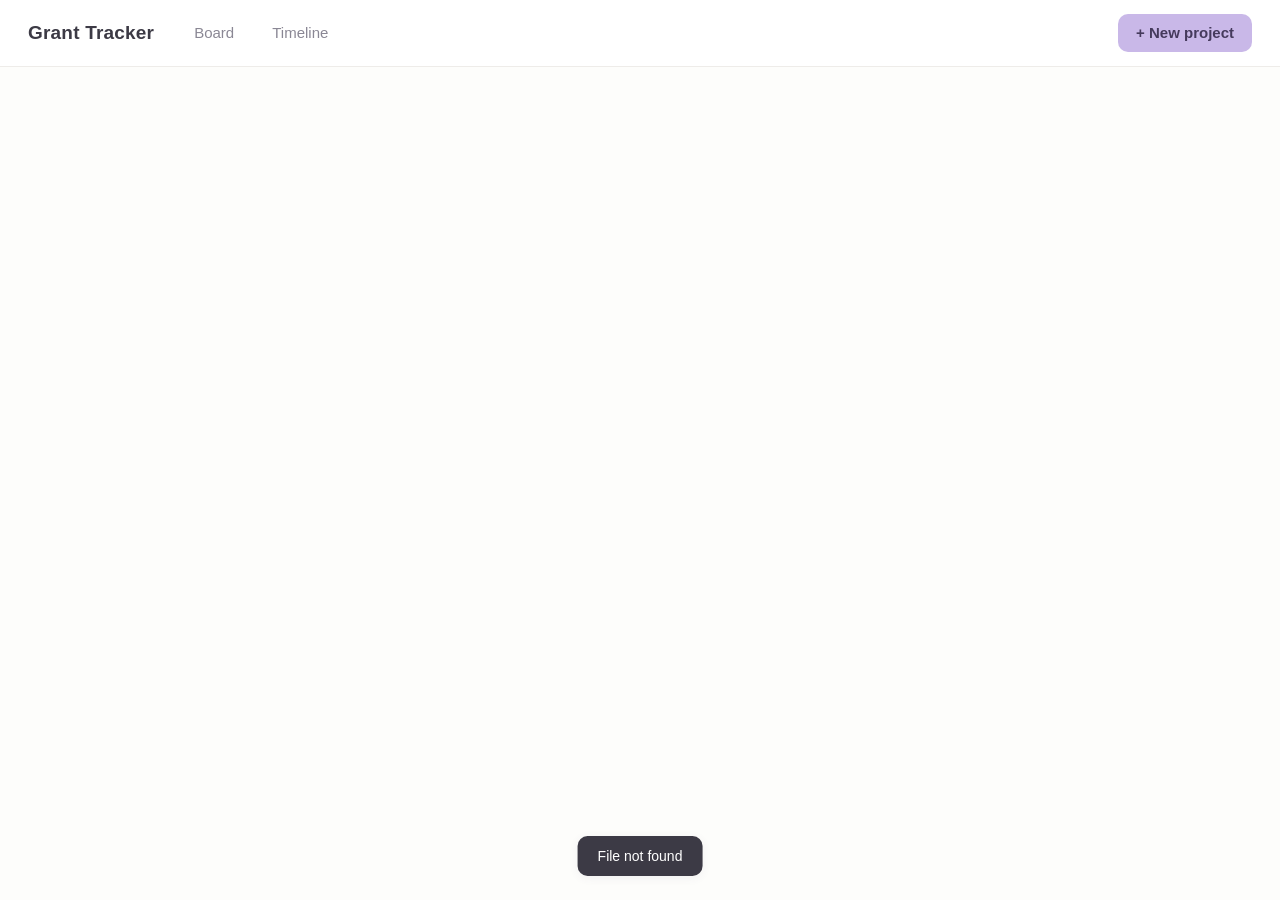
==== templates/index.html @ dd161f20 "Initial commit: local grant-writing work/time tracker Flask + SQLite board with projects, deadline t" ====
<!DOCTYPE html>
<html lang="en">
<head>
  <meta charset="utf-8">
  <meta name="viewport" content="width=device-width, initial-scale=1">
  <title>Grant Tracker</title>
  <link rel="stylesheet" href="/static/style.css">
</head>
<body>
  <header>
    <h1>Grant Tracker</h1>
    <nav>
      <button id="nav-board" class="nav-btn">Board</button>
      <button id="nav-timeline" class="nav-btn">Timeline</button>
    </nav>
    <button id="new-project-btn" class="primary-btn">+ New project</button>
  </header>

  <main>
    <section id="board-view">
      <div id="columns"></div>
    </section>

    <section id="timeline-view" hidden>
      <div class="timeline-nav">
        <button id="week-prev" class="soft-btn">&larr; Previous week</button>
        <span id="week-label"></span>
        <button id="week-next" class="soft-btn">Next week &rarr;</button>
      </div>
      <div id="timeline-grid"></div>
    </section>
  </main>

  <dialog id="modal">
    <div id="modal-content"></div>
  </dialog>

  <div id="toast" hidden></div>

  <script src="/static/board.js" defer></script>
  <script src="/static/timeline.js" defer></script>
</body>
</html>
---- static/style.css ----
:root {
  --page: #fdfdfb;
  --card: #ffffff;
  --ink: #3c3a45;
  --ink-soft: #8a8794;
  --line: #eeece9;
  --shadow: 0 2px 10px rgba(80, 70, 120, 0.07);
  --radius: 14px;
  --overdue-bg: #f6dada;
  --overdue-ink: #a05252;
  --today-bg: #f7ecd0;
  --today-ink: #8f7434;
}

* { box-sizing: border-box; }

body {
  margin: 0;
  background: var(--page);
  color: var(--ink);
  font-family: -apple-system, BlinkMacSystemFont, "Segoe UI", sans-serif;
  font-size: 15px;
  line-height: 1.45;
}

/* ---------- header ---------- */

header {
  display: flex;
  align-items: center;
  gap: 24px;
  padding: 14px 28px;
  background: var(--card);
  border-bottom: 1px solid var(--line);
  position: sticky;
  top: 0;
  z-index: 10;
}

header h1 {
  font-size: 19px;
  font-weight: 600;
  margin: 0;
  letter-spacing: 0.2px;
}

nav { display: flex; gap: 6px; flex: 1; }

button {
  font: inherit;
  color: var(--ink);
  border: none;
  border-radius: 10px;
  cursor: pointer;
  transition: background 0.15s, opacity 0.15s;
}

.nav-btn {
  padding: 7px 16px;
  background: transparent;
  color: var(--ink-soft);
}
.nav-btn:hover { background: #f4f2f7; }
.nav-btn.active { background: #efeaf8; color: var(--ink); font-weight: 600; }

.primary-btn {
  padding: 8px 18px;
  background: #c9b8e8;
  color: #453a5c;
  font-weight: 600;
}
.primary-btn:hover { background: #bda9e3; }

.soft-btn {
  padding: 7px 14px;
  background: #f4f2f7;
  color: var(--ink);
}
.soft-btn:hover { background: #ebe7f2; }
.soft-btn:disabled { opacity: 0.4; cursor: default; }

.danger-btn {
  padding: 8px 18px;
  background: var(--overdue-bg);
  color: var(--overdue-ink);
  font-weight: 600;
}
.danger-btn:hover { background: #f0caca; }

.ghost-btn {
  background: transparent;
  color: var(--ink-soft);
  padding: 4px 8px;
  font-size: 13px;
}
.ghost-btn:hover { background: #f4f2f7; color: var(--ink); }

/* ---------- board ---------- */

#columns {
  display: flex;
  gap: 20px;
  padding: 24px 28px;
  align-items: flex-start;
  overflow-x: auto;
}

.empty-board {
  margin: 80px auto;
  text-align: center;
  color: var(--ink-soft);
  font-size: 16px;
}

.column {
  background: var(--card);
  border-radius: var(--radius);
  box-shadow: var(--shadow);
  flex: 1 1 0;
  min-width: 300px;
  max-width: 420px;
  overflow: hidden;
  transition: opacity 0.25s, filter 0.25s;
}

.column.inactive {
  opacity: 0.45;
  filter: saturate(0.4);
}

.column-accent { height: 6px; }

.column-header {
  display: flex;
  align-items: baseline;
  justify-content: space-between;
  padding: 14px 16px 6px;
}

.column-header h2 {
  margin: 0;
  font-size: 16px;
  font-weight: 600;
  overflow-wrap: anywhere;
}

.column-body { padding: 4px 14px 14px; }

.add-task-btn { width: 100%; margin: 6px 0 10px; text-align: left; }

/* ---------- tasks ---------- */

.task-card {
  background: #faf9f7;
  border: 1px solid var(--line);
  border-radius: 10px;
  padding: 10px 12px;
  margin-bottom: 8px;
}

.task-head {
  display: flex;
  align-items: center;
  gap: 8px;
}

.chevron {
  background: transparent;
  padding: 0 2px;
  color: var(--ink-soft);
  font-size: 12px;
  width: 18px;
  flex-shrink: 0;
}

.task-title {
  flex: 1;
  font-weight: 600;
  font-size: 14px;
  overflow-wrap: anywhere;
}

.chip {
  font-size: 12px;
  padding: 2px 9px;
  border-radius: 99px;
  background: #f1eff4;
  color: var(--ink-soft);
  white-space: nowrap;
  flex-shrink: 0;
}
.chip.overdue { background: var(--overdue-bg); color: var(--overdue-ink); }
.chip.due-today { background: var(--today-bg); color: var(--today-ink); }

.task-actions { display: flex; gap: 2px; flex-shrink: 0; }

.task-todos { margin-top: 8px; padding-left: 6px; }

/* ---------- todos ---------- */

.todo-row {
  display: flex;
  align-items: center;
  gap: 8px;
  padding: 4px 2px;
}

.todo-row input[type="checkbox"] {
  width: 16px;
  height: 16px;
  accent-color: #a68fd6;
  flex-shrink: 0;
}

.todo-text { flex: 1; font-size: 14px; overflow-wrap: anywhere; }

.todo-row.checked .todo-text {
  text-decoration: line-through;
  opacity: 0.55;
}

.pri {
  font-size: 11px;
  font-weight: 700;
  width: 20px;
  height: 20px;
  line-height: 20px;
  text-align: center;
  border-radius: 99px;
  flex-shrink: 0;
}
.pri-1 { background: var(--overdue-bg); color: var(--overdue-ink); }
.pri-2 { background: var(--today-bg); color: var(--today-ink); }
.pri-3 { background: #e4e9e2; color: #6a7a66; }

/* ---------- aggregated section ---------- */

.agg-section {
  border-top: 1px solid var(--line);
  margin-top: 12px;
  padding-top: 10px;
}

.agg-header {
  display: flex;
  align-items: center;
  justify-content: space-between;
  margin-bottom: 4px;
}

.agg-header h3 {
  margin: 0;
  font-size: 12px;
  font-weight: 600;
  text-transform: uppercase;
  letter-spacing: 0.6px;
  color: var(--ink-soft);
}

.agg-task-hint {
  font-size: 12px;
  color: var(--ink-soft);
  margin-left: 4px;
}

.muted { color: var(--ink-soft); font-size: 13px; font-style: italic; }

/* ---------- clock footer ---------- */

.clock-footer {
  border-top: 1px solid var(--line);
  margin-top: 12px;
  padding-top: 12px;
  display: flex;
  align-items: center;
  justify-content: center;
  gap: 12px;
}

.clock-in-btn {
  width: 100%;
  padding: 10px;
  font-weight: 600;
  border-radius: 10px;
}
.clock-in-btn:disabled { opacity: 0.5; cursor: default; }

.timer {
  font-variant-numeric: tabular-nums;
  font-size: 22px;
  font-weight: 600;
  letter-spacing: 1px;
}

.clock-out-btn {
  padding: 9px 18px;
  background: var(--ink);
  color: #fff;
  font-weight: 600;
}
.clock-out-btn:hover { background: #55525f; }

/* ---------- dialog ---------- */

dialog {
  border: none;
  border-radius: 16px;
  box-shadow: 0 12px 40px rgba(60, 50, 90, 0.18);
  padding: 24px;
  min-width: 340px;
  max-width: 440px;
  color: var(--ink);
}
dialog::backdrop { background: rgba(60, 55, 75, 0.25); }

dialog h3 { margin: 0 0 14px; font-size: 17px; }
dialog p { margin: 0 0 16px; }

dialog label {
  display: block;
  font-size: 13px;
  font-weight: 600;
  color: var(--ink-soft);
  margin: 12px 0 4px;
}

dialog input, dialog select, dialog textarea {
  width: 100%;
  font: inherit;
  color: var(--ink);
  padding: 8px 10px;
  border: 1px solid var(--line);
  border-radius: 8px;
  background: #fbfaf9;
}
dialog textarea { min-height: 80px; resize: vertical; }
dialog input:focus, dialog select:focus, dialog textarea:focus {
  outline: 2px solid #d8cdee;
  border-color: transparent;
}

.dialog-actions {
  display: flex;
  justify-content: flex-end;
  gap: 8px;
  margin-top: 20px;
}
.dialog-actions .spacer { flex: 1; }

/* ---------- timeline ---------- */

#timeline-view { padding: 24px 28px; }

.timeline-nav {
  display: flex;
  align-items: center;
  justify-content: center;
  gap: 18px;
  margin-bottom: 18px;
}

#week-label { font-weight: 600; min-width: 220px; text-align: center; }

#timeline-grid {
  background: var(--card);
  border-radius: var(--radius);
  box-shadow: var(--shadow);
  padding: 18px 20px;
}

.tl-ruler {
  display: flex;
  margin-left: 110px;
  color: var(--ink-soft);
  font-size: 11px;
  margin-bottom: 6px;
}
.tl-ruler span { flex: 1; }

.tl-row {
  display: flex;
  align-items: center;
  margin-bottom: 6px;
}

.tl-day-label {
  width: 110px;
  flex-shrink: 0;
  font-size: 13px;
  color: var(--ink-soft);
}
.tl-row.today .tl-day-label { color: var(--ink); font-weight: 600; }

.tl-track {
  position: relative;
  flex: 1;
  height: 30px;
  border-radius: 6px;
  background:
    repeating-linear-gradient(
      to right,
      var(--line) 0, var(--line) 1px,
      transparent 1px, transparent calc(100% / 8)
    ),
    #fbfaf9;
}
.tl-row.today .tl-track { background-color: #f7f4fc; }

.tl-bar {
  position: absolute;
  top: 4px;
  height: 22px;
  min-width: 6px;
  border-radius: 6px;
  cursor: pointer;
  box-shadow: 0 1px 4px rgba(70, 60, 100, 0.18);
  transition: transform 0.1s;
}
.tl-bar:hover { transform: scaleY(1.12); }

.tl-empty {
  text-align: center;
  color: var(--ink-soft);
  padding: 30px 0 10px;
  font-style: italic;
}

/* session popup */

.session-head { display: flex; align-items: center; gap: 10px; margin-bottom: 8px; }
.session-dot { width: 14px; height: 14px; border-radius: 99px; flex-shrink: 0; }
.session-times { color: var(--ink-soft); font-size: 14px; margin-bottom: 12px; }
.session-desc { margin-bottom: 12px; }
.session-todos { margin: 0; padding-left: 20px; }
.session-todos li { margin-bottom: 4px; font-size: 14px; }
.session-todos .task-ref { color: var(--ink-soft); }

/* ---------- toast ---------- */

#toast {
  position: fixed;
  bottom: 24px;
  left: 50%;
  transform: translateX(-50%);
  background: var(--ink);
  color: #fff;
  padding: 10px 20px;
  border-radius: 10px;
  box-shadow: var(--shadow);
  font-size: 14px;
  z-index: 50;
}
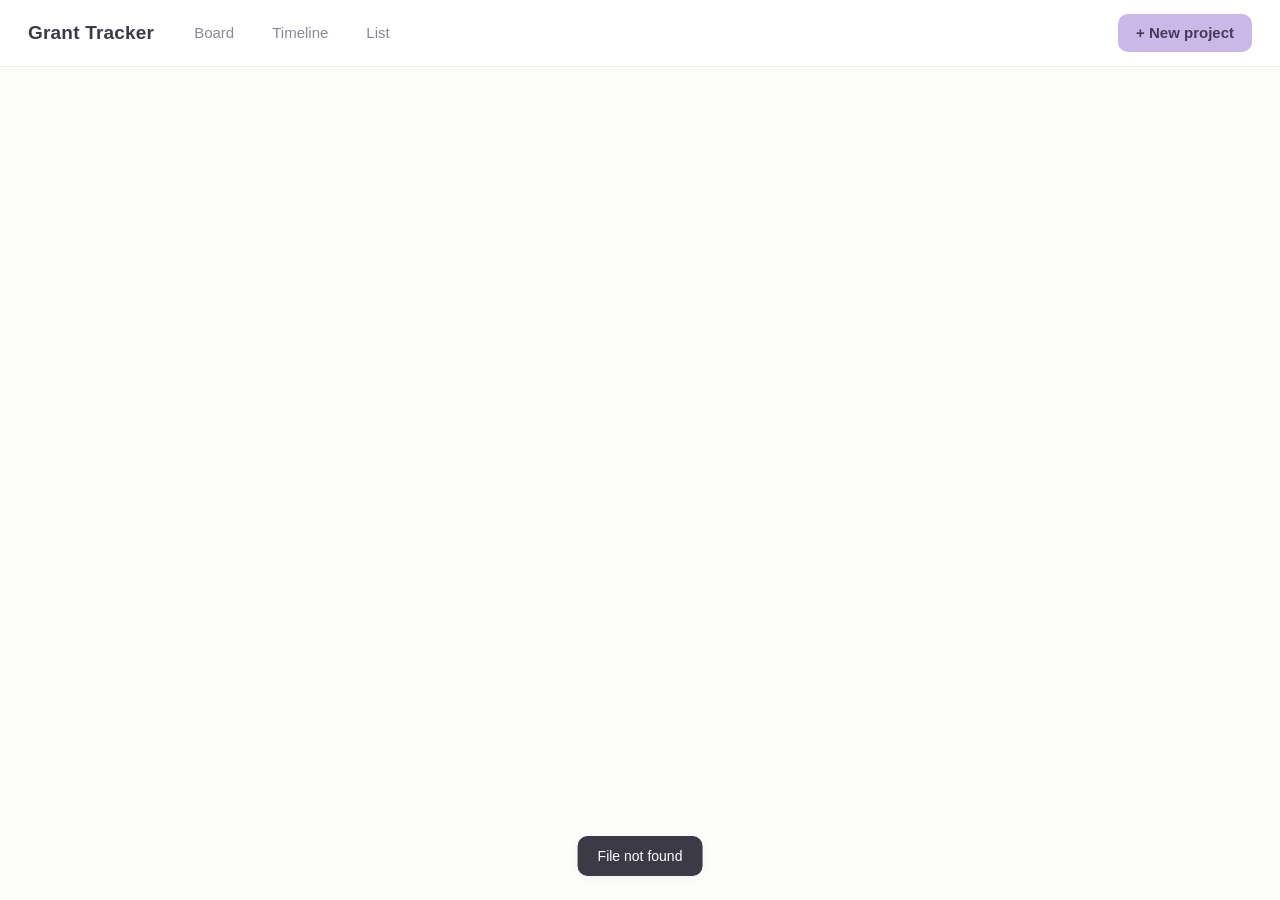
==== commit 6b7f55e6: "Add hourly rates, week totals, grant tracking fields, List tab, PDF export - Projects: optional hour" ====
--- a/templates/index.html
+++ b/templates/index.html
@@ -12,6 +12,7 @@
     <nav>
       <button id="nav-board" class="nav-btn">Board</button>
       <button id="nav-timeline" class="nav-btn">Timeline</button>
+      <button id="nav-list" class="nav-btn">List</button>
     </nav>
     <button id="new-project-btn" class="primary-btn">+ New project</button>
   </header>
@@ -29,6 +30,20 @@
       </div>
       <div id="timeline-grid"></div>
     </section>
+
+    <section id="list-view" hidden>
+      <div class="list-controls">
+        <label class="list-project-label">Project
+          <select id="list-project"></select>
+        </label>
+        <span class="list-export">
+          <label for="export-since">Export grants submitted since</label>
+          <input type="date" id="export-since">
+          <button id="export-pdf" class="soft-btn">Export PDF</button>
+        </span>
+      </div>
+      <div id="list-table"></div>
+    </section>
   </main>
 
   <dialog id="modal">
@@ -39,5 +54,6 @@
 
   <script src="/static/board.js" defer></script>
   <script src="/static/timeline.js" defer></script>
+  <script src="/static/list.js" defer></script>
 </body>
 </html>
--- a/static/style.css
+++ b/static/style.css
@@ -137,6 +137,8 @@
   padding: 14px 16px 6px;
 }
 
+.col-actions { display: flex; gap: 2px; flex-shrink: 0; }
+
 .column-header h2 {
   margin: 0;
   font-size: 16px;
@@ -418,6 +420,53 @@
 }
 .tl-bar:hover { transform: scaleY(1.12); }
 
+.tl-summary {
+  border-top: 1px solid var(--line);
+  margin-top: 16px;
+  padding-top: 12px;
+  max-width: 480px;
+}
+
+.tl-summary h3 {
+  margin: 0 0 6px;
+  font-size: 12px;
+  font-weight: 600;
+  text-transform: uppercase;
+  letter-spacing: 0.6px;
+  color: var(--ink-soft);
+}
+
+.tl-sum-row {
+  display: flex;
+  align-items: center;
+  gap: 10px;
+  padding: 3px 0;
+  font-size: 14px;
+}
+
+.tl-sum-name { flex: 1; overflow-wrap: anywhere; }
+
+.tl-sum-hours {
+  min-width: 72px;
+  text-align: right;
+  font-weight: 600;
+  font-variant-numeric: tabular-nums;
+}
+
+.tl-earned {
+  min-width: 64px;
+  text-align: right;
+  color: var(--ink-soft);
+  font-size: 13px;
+  font-variant-numeric: tabular-nums;
+}
+
+.tl-sum-row.total {
+  border-top: 1px solid var(--line);
+  margin-top: 4px;
+  padding-top: 7px;
+}
+
 .tl-empty {
   text-align: center;
   color: var(--ink-soft);
@@ -434,6 +483,92 @@
 .session-todos { margin: 0; padding-left: 20px; }
 .session-todos li { margin-bottom: 4px; font-size: 14px; }
 .session-todos .task-ref { color: var(--ink-soft); }
+
+/* ---------- list view ---------- */
+
+#list-view { padding: 24px 28px; }
+
+.list-controls {
+  display: flex;
+  align-items: center;
+  justify-content: space-between;
+  flex-wrap: wrap;
+  gap: 14px;
+  margin-bottom: 18px;
+}
+
+.list-controls label {
+  font-size: 13px;
+  font-weight: 600;
+  color: var(--ink-soft);
+}
+
+.list-controls select, .list-controls input[type="date"] {
+  font: inherit;
+  color: var(--ink);
+  padding: 7px 10px;
+  border: 1px solid var(--line);
+  border-radius: 8px;
+  background: var(--card);
+  margin-left: 6px;
+}
+
+.list-export {
+  display: flex;
+  align-items: center;
+  gap: 8px;
+}
+
+.list-card {
+  background: var(--card);
+  border-radius: var(--radius);
+  box-shadow: var(--shadow);
+  padding: 6px 20px 14px;
+  overflow-x: auto;
+}
+
+.grant-table {
+  border-collapse: collapse;
+  width: 100%;
+  font-size: 14px;
+}
+
+.grant-table th {
+  text-align: left;
+  font-size: 11px;
+  font-weight: 600;
+  text-transform: uppercase;
+  letter-spacing: 0.6px;
+  color: var(--ink-soft);
+  border-bottom: 1px solid var(--line);
+  padding: 12px 14px 8px 0;
+  white-space: nowrap;
+}
+
+.grant-table td {
+  border-bottom: 1px solid var(--line);
+  padding: 10px 14px 10px 0;
+  vertical-align: top;
+}
+
+.grant-table tr:last-child td { border-bottom: none; }
+
+.grant-table th.num, .grant-table td.num {
+  text-align: right;
+  white-space: nowrap;
+  font-variant-numeric: tabular-nums;
+}
+
+.foa-cell { max-width: 380px; color: #5d5a68; }
+
+.type-tag {
+  font-size: 11px;
+  background: #f1eff4;
+  color: var(--ink-soft);
+  border-radius: 99px;
+  padding: 1px 8px;
+  vertical-align: middle;
+}
 
 /* ---------- toast ---------- */
 
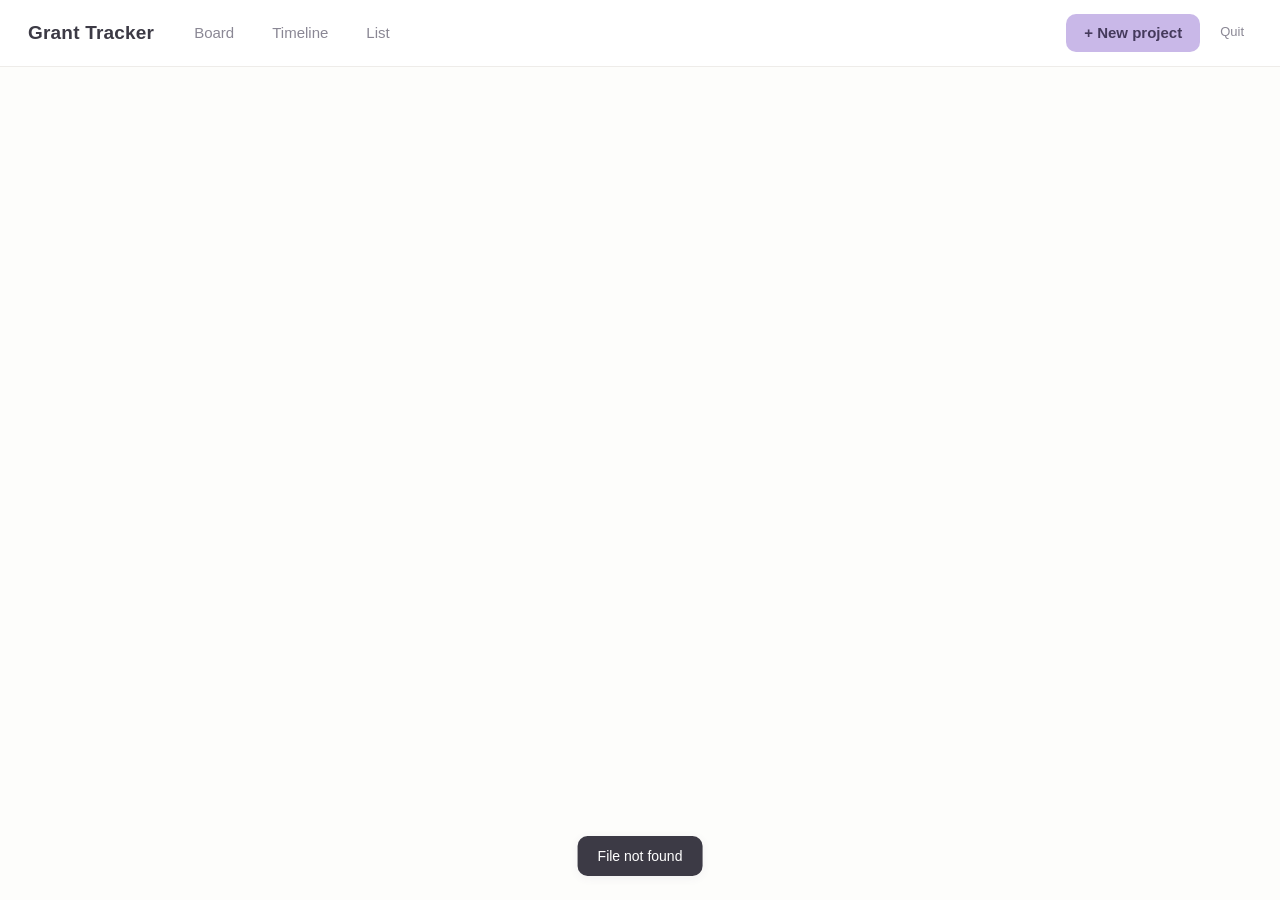
==== commit 67475283: "updates" ====
--- a/templates/index.html
+++ b/templates/index.html
@@ -15,6 +15,7 @@
       <button id="nav-list" class="nav-btn">List</button>
     </nav>
     <button id="new-project-btn" class="primary-btn">+ New project</button>
+    <button id="quit-btn" class="ghost-btn" title="Stop Grant Tracker on this computer">Quit</button>
   </header>
 
   <main>
@@ -24,9 +25,16 @@
 
     <section id="timeline-view" hidden>
       <div class="timeline-nav">
-        <button id="week-prev" class="soft-btn">&larr; Previous week</button>
-        <span id="week-label"></span>
-        <button id="week-next" class="soft-btn">Next week &rarr;</button>
+        <span class="tl-nav-side"></span>
+        <span class="tl-week-nav">
+          <button id="week-prev" class="soft-btn">&larr; Previous week</button>
+          <span id="week-label"></span>
+          <button id="week-next" class="soft-btn">Next week &rarr;</button>
+        </span>
+        <span class="tl-nav-side right">
+          <button id="session-add" class="soft-btn">+ Add session</button>
+          <button id="hours-export" class="soft-btn">Export hours</button>
+        </span>
       </div>
       <div id="timeline-grid"></div>
     </section>
--- a/static/style.css
+++ b/static/style.css
@@ -46,6 +46,8 @@
 
 nav { display: flex; gap: 6px; flex: 1; }
 
+#quit-btn { margin-left: -12px; }
+
 button {
   font: inherit;
   color: var(--ink);
@@ -349,16 +351,43 @@
 }
 .dialog-actions .spacer { flex: 1; }
 
+dialog label.check-row {
+  display: flex;
+  align-items: center;
+  gap: 8px;
+  font-weight: 500;
+  color: var(--ink);
+  margin-top: 14px;
+}
+dialog label.check-row input { width: 16px; height: 16px; accent-color: #a68fd6; }
+
 /* ---------- timeline ---------- */
 
 #timeline-view { padding: 24px 28px; }
 
 .timeline-nav {
+  display: grid;
+  grid-template-columns: 1fr auto 1fr;
+  align-items: center;
+  margin-bottom: 18px;
+}
+
+.tl-week-nav {
   display: flex;
   align-items: center;
   justify-content: center;
   gap: 18px;
-  margin-bottom: 18px;
+}
+
+.tl-nav-side.right {
+  display: flex;
+  justify-content: flex-end;
+  gap: 8px;
+}
+
+@media (max-width: 900px) {
+  .timeline-nav { grid-template-columns: 1fr; gap: 10px; }
+  .tl-nav-side.right { justify-content: center; }
 }
 
 #week-label { font-weight: 600; min-width: 220px; text-align: center; }
